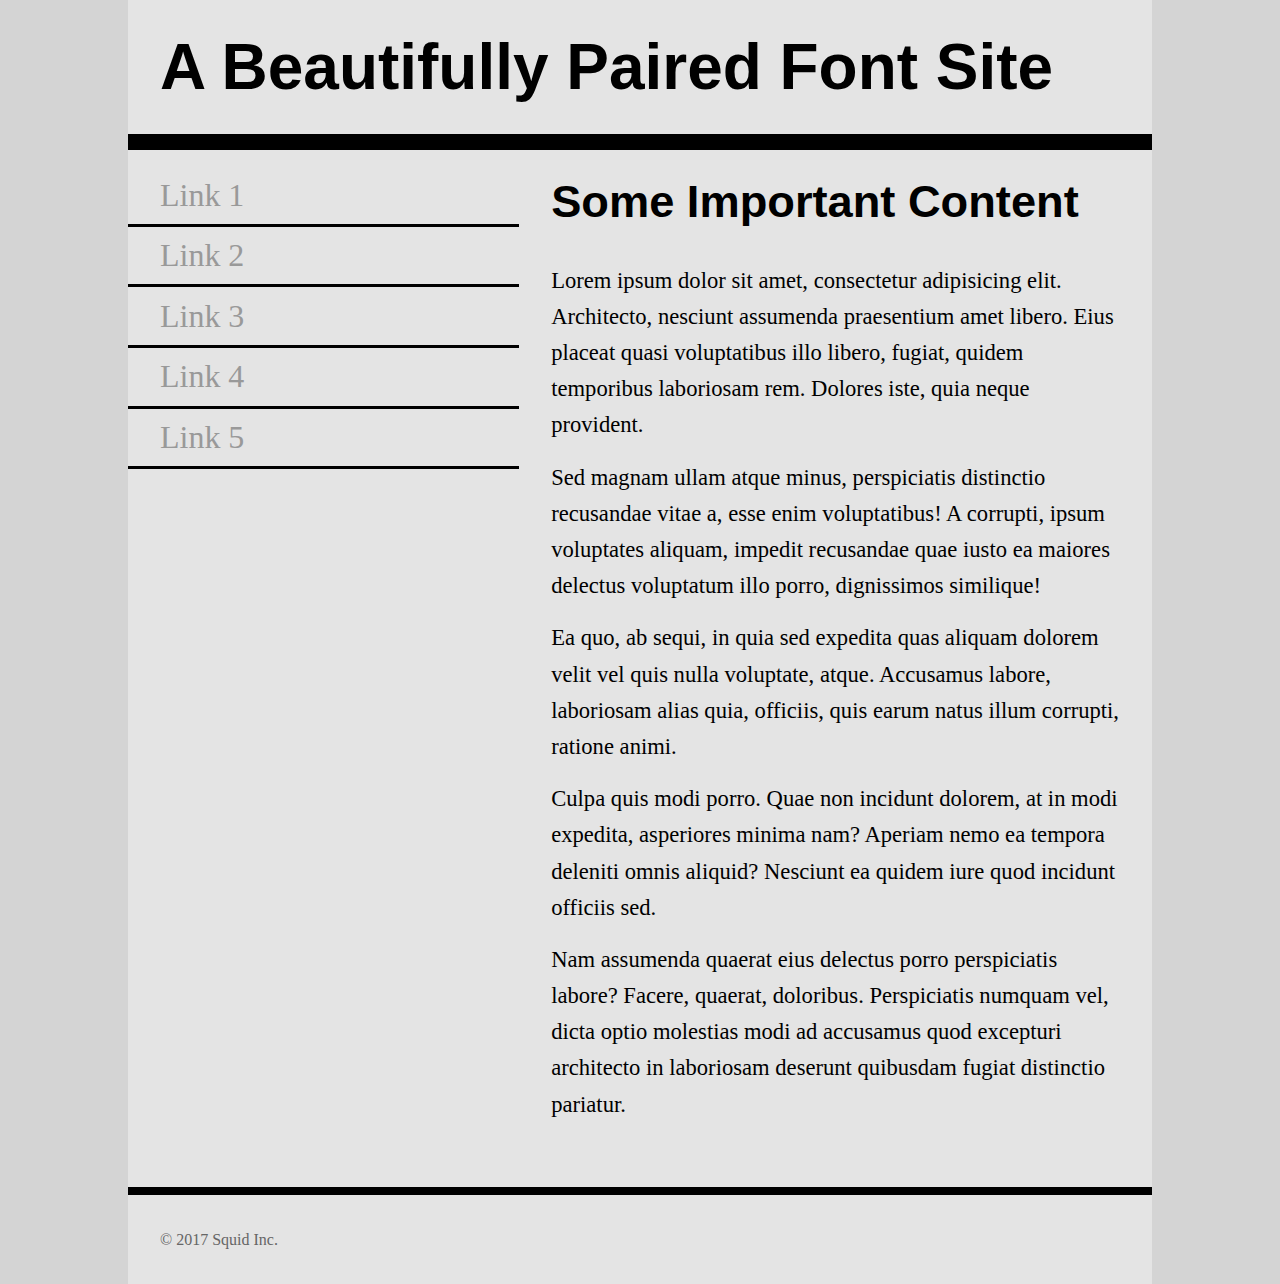
==== index.html @ 78faf9fe "added html and css files" ====
<!DOCTYPE html>
<html lang="en">
<head>
    <meta charset="UTF-8">
    <title>Font Assignment</title>
    <!-- two pages are 
    index.html with sans-serif headings and serif body text
    
    two.html with serif headings and sans-serif body text
    
    don't forget to add your google font <link> in the right place
    -->
    <meta name="viewpoint" content="width=device-width" />
    <link href="one.css" rel="stylesheet" type="text/css"/>
</head>
<body>
    <div class="wrapper">
        <header>
            <h1>A Beautifully Paired Font Site</h1>
        </header>
        <nav>
            <ul>
                <li><a href="#">Link 1</a></li>
                <li><a href="#">Link 2</a></li>
                <li><a href="#">Link 3</a></li>
                <li><a href="#">Link 4</a></li>
                <li><a href="#">Link 5</a></li>
            </ul>
        </nav>
        <main>
            <h2>Some Important Content</h2>
            <p>Lorem ipsum dolor sit amet, consectetur adipisicing elit. Architecto, nesciunt assumenda praesentium amet libero. Eius placeat quasi voluptatibus illo libero, fugiat, quidem temporibus laboriosam rem. Dolores iste, quia neque provident.</p>
            <p>Sed magnam ullam atque minus, perspiciatis distinctio recusandae vitae a, esse enim voluptatibus! A corrupti, ipsum voluptates aliquam, impedit recusandae quae iusto ea maiores delectus voluptatum illo porro, dignissimos similique!</p>
            <p>Ea quo, ab sequi, in quia sed expedita quas aliquam dolorem velit vel quis nulla voluptate, atque. Accusamus labore, laboriosam alias quia, officiis, quis earum natus illum corrupti, ratione animi.</p>
            <p>Culpa quis modi porro. Quae non incidunt dolorem, at in modi expedita, asperiores minima nam? Aperiam nemo ea tempora deleniti omnis aliquid? Nesciunt ea quidem iure quod incidunt officiis sed.</p>
            <p>Nam assumenda quaerat eius delectus porro perspiciatis labore? Facere, quaerat, doloribus. Perspiciatis numquam vel, dicta optio molestias modi ad accusamus quod excepturi architecto in laboriosam deserunt quibusdam fugiat distinctio pariatur.</p>
        </main>
        <footer>
            <p>&copy; 2017 Squid Inc.</p>
        </footer>
    </div>
</body>
</html>
---- one.css ----
*{
    padding: 0;
    margin: 0;
    box-sizing: border-box;
}
html{
    font-size: 16px;
    line-height: 1.6;
    font-family: serif;
}
html,body{
    background-color: #d4d4d4;
}
h1{
    font-family: sans-serif;
    font-size: 3.998rem;
    padding:1rem 2rem;
}
h2{
    font-family: sans-serif;
    font-size: 2.827rem;
    padding:1rem 2rem;
}
nav ul{
    padding:1rem 0;
}
nav li{
    font-size: 1.999rem;
    list-style-type: none;
}
nav li>a{
    display: block;
    text-decoration: none;
    border-bottom: 0.2rem solid black;
    padding: 0.2rem 2rem;
    color: #999;
}
nav li>a:hover,
nav li>a:active{
    color: #222;
}
p{
    font-size: 1.414rem;
    padding:0.5rem 2rem;
}
main p:last-child{
    padding-bottom: 4rem;
}
.wrapper{
    width: 80%;
    max-width: 1200px;
    margin: 0 auto;
    background-color: #e4e4e4;
}
header{
    width:100%;
    border-bottom: 1rem solid black;
}
nav{
    float:left;
    width: 38.2%;
}
main{
    float:right;
    width: 61.8%;
}
footer{
    clear:both;
    width: 100%;
    border-top: 0.5rem solid black;
}
footer p{
    font-size: 1rem;
    padding: 2rem;
    color: #666;
}
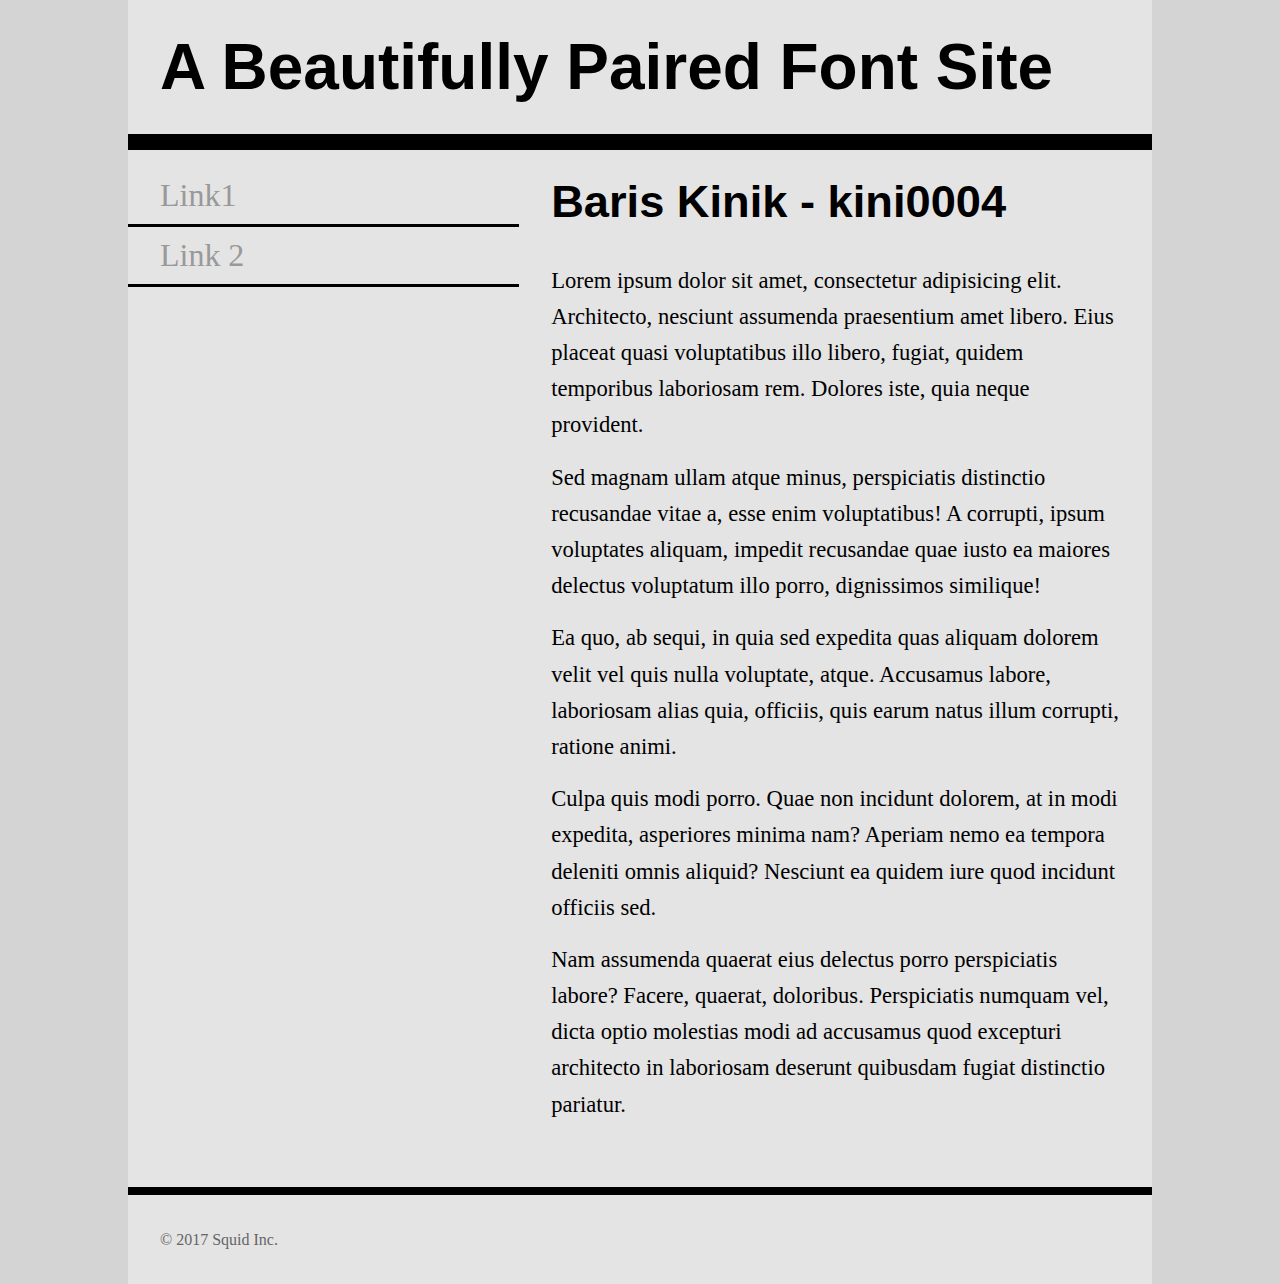
==== commit ea02b191: "added links and changed h2" ====
--- a/index.html
+++ b/index.html
@@ -20,15 +20,12 @@
         </header>
         <nav>
             <ul>
-                <li><a href="#">Link 1</a></li>
-                <li><a href="#">Link 2</a></li>
-                <li><a href="#">Link 3</a></li>
-                <li><a href="#">Link 4</a></li>
-                <li><a href="#">Link 5</a></li>
+                <li><a href="index.html">Link1</a></li>
+                <li><a href="two.html">Link 2</a></li>
             </ul>
         </nav>
         <main>
-            <h2>Some Important Content</h2>
+            <h2>Baris Kinik - kini0004</h2>
             <p>Lorem ipsum dolor sit amet, consectetur adipisicing elit. Architecto, nesciunt assumenda praesentium amet libero. Eius placeat quasi voluptatibus illo libero, fugiat, quidem temporibus laboriosam rem. Dolores iste, quia neque provident.</p>
             <p>Sed magnam ullam atque minus, perspiciatis distinctio recusandae vitae a, esse enim voluptatibus! A corrupti, ipsum voluptates aliquam, impedit recusandae quae iusto ea maiores delectus voluptatum illo porro, dignissimos similique!</p>
             <p>Ea quo, ab sequi, in quia sed expedita quas aliquam dolorem velit vel quis nulla voluptate, atque. Accusamus labore, laboriosam alias quia, officiis, quis earum natus illum corrupti, ratione animi.</p>
@@ -40,4 +37,4 @@
         </footer>
     </div>
 </body>
-</html>+</html>
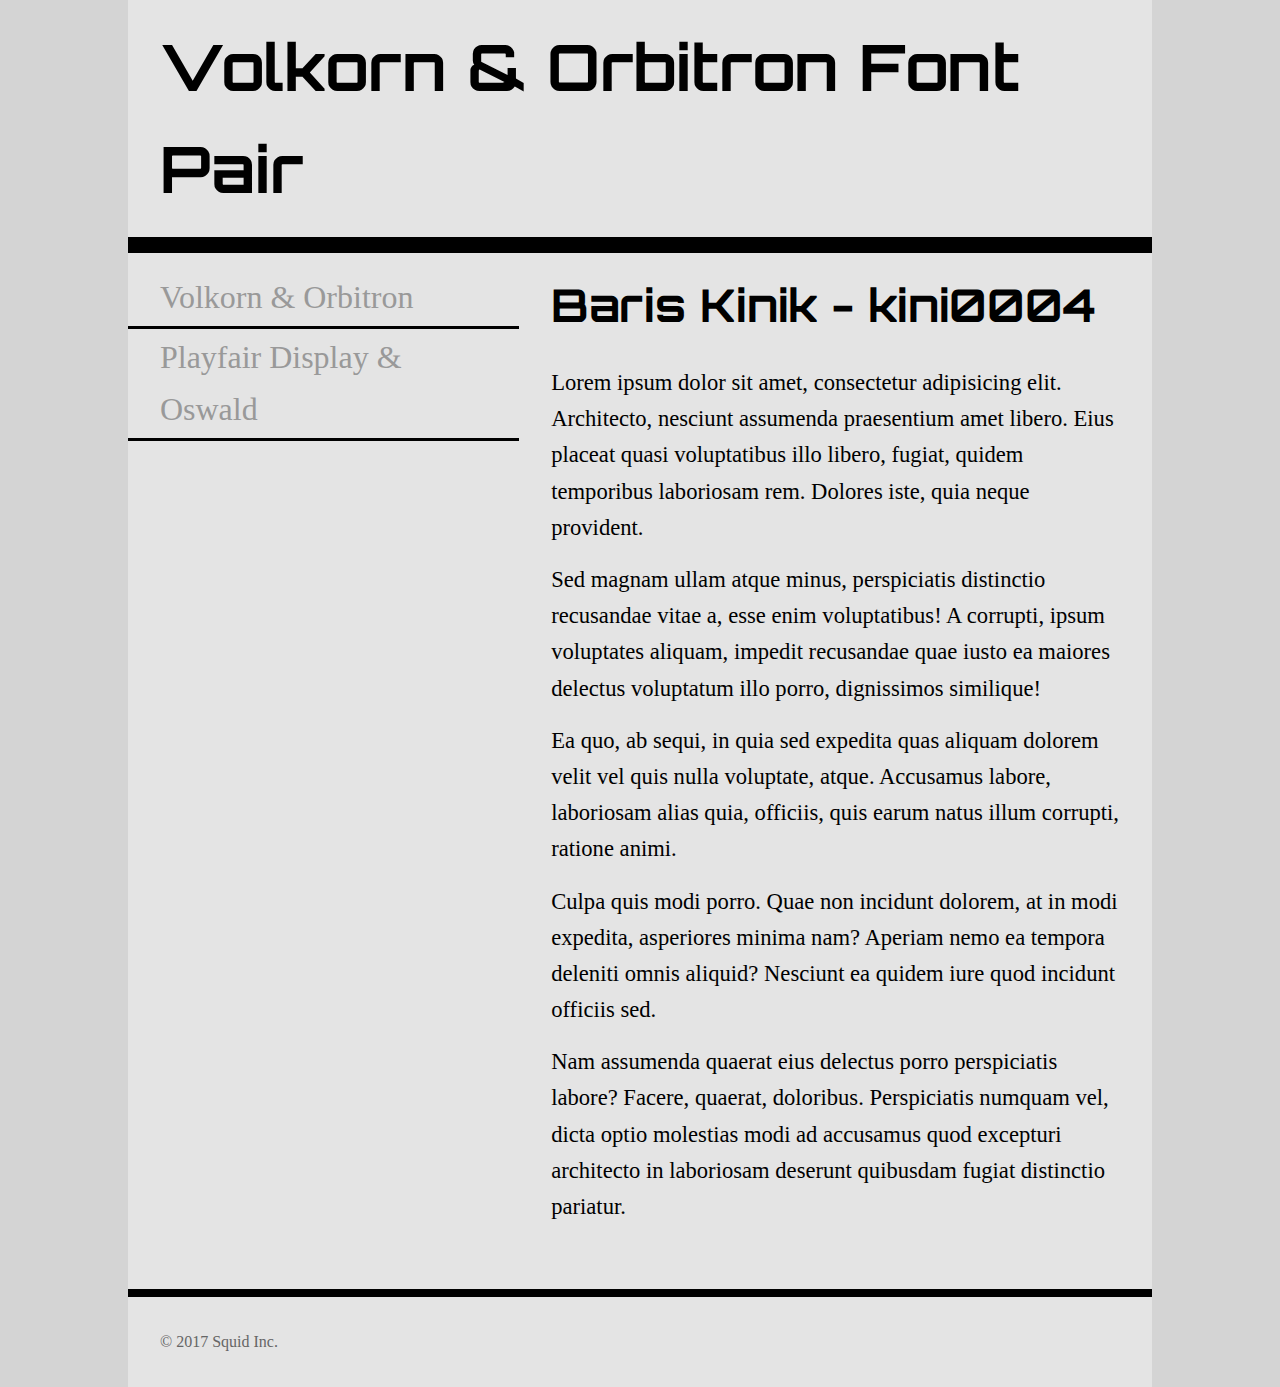
==== commit ba768ef3: "Update index.html" ====
--- a/index.html
+++ b/index.html
@@ -12,16 +12,17 @@
     -->
     <meta name="viewpoint" content="width=device-width" />
     <link href="one.css" rel="stylesheet" type="text/css"/>
+    <link href="https://fonts.googleapis.com/css?family=Orbitron|Vollkorn" rel="stylesheet">
 </head>
 <body>
     <div class="wrapper">
         <header>
-            <h1>A Beautifully Paired Font Site</h1>
+            <h1>Volkorn & Orbitron Font Pair</h1>
         </header>
         <nav>
             <ul>
-                <li><a href="index.html">Link1</a></li>
-                <li><a href="two.html">Link 2</a></li>
+                <li><a href="index.html">Volkorn & Orbitron</a></li>
+                <li><a href="two.html">Playfair Display & Oswald</a></li>
             </ul>
         </nav>
         <main>
--- a/one.css
+++ b/one.css
@@ -6,18 +6,18 @@
 html{
     font-size: 16px;
     line-height: 1.6;
-    font-family: serif;
+    font-family: Volkorn, Times, Georgia, serif;
 }
 html,body{
     background-color: #d4d4d4;
 }
 h1{
-    font-family: sans-serif;
+    font-family: Orbitron, Arial, Helvetica, sans-serif;
     font-size: 3.998rem;
     padding:1rem 2rem;
 }
 h2{
-    font-family: sans-serif;
+    font-family: Orbitron, Arial, Helvetica, sans-serif;
     font-size: 2.827rem;
     padding:1rem 2rem;
 }
@@ -73,4 +73,4 @@
     font-size: 1rem;
     padding: 2rem;
     color: #666;
-}+}
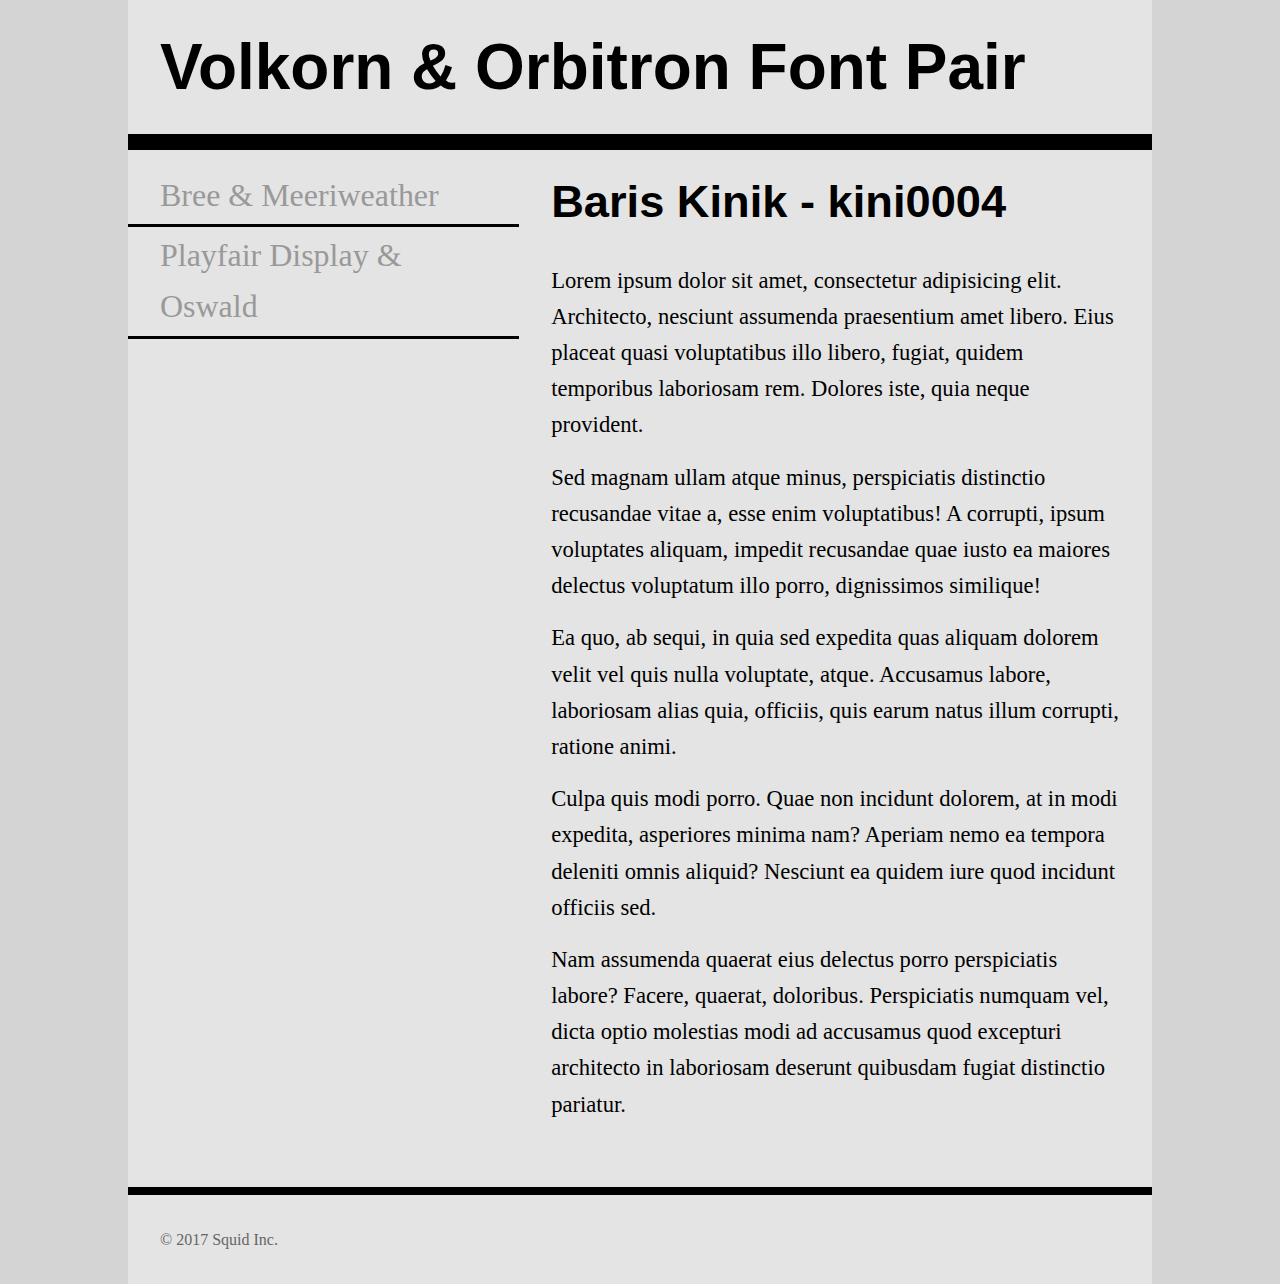
==== commit c9eb042f: "changed font family" ====
--- a/index.html
+++ b/index.html
@@ -12,7 +12,7 @@
     -->
     <meta name="viewpoint" content="width=device-width" />
     <link href="one.css" rel="stylesheet" type="text/css"/>
-    <link href="https://fonts.googleapis.com/css?family=Orbitron|Vollkorn" rel="stylesheet">
+    <link href="https://fonts.googleapis.com/css?family=Bree+Serif|Merriweather+Sans" rel="stylesheet">
 </head>
 <body>
     <div class="wrapper">
@@ -21,7 +21,7 @@
         </header>
         <nav>
             <ul>
-                <li><a href="index.html">Volkorn & Orbitron</a></li>
+                <li><a href="index.html">Bree & Meeriweather</a></li>
                 <li><a href="two.html">Playfair Display & Oswald</a></li>
             </ul>
         </nav>
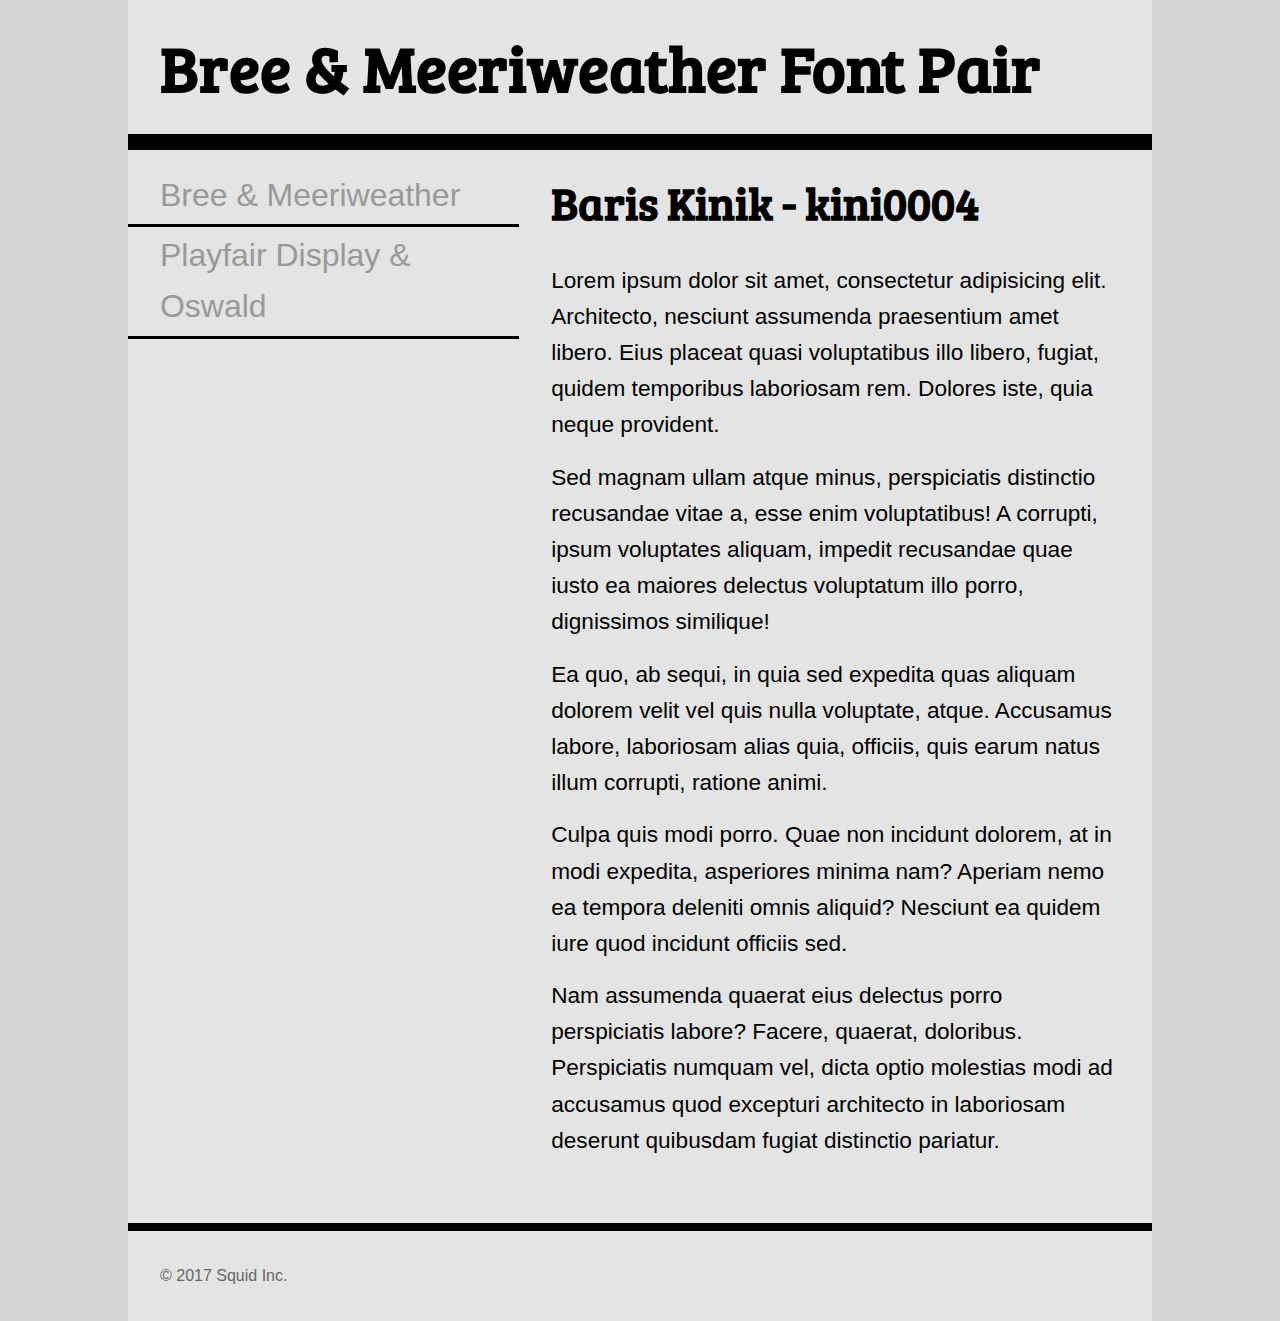
==== commit 5c0ca422: "Update index.html" ====
--- a/index.html
+++ b/index.html
@@ -17,7 +17,7 @@
 <body>
     <div class="wrapper">
         <header>
-            <h1>Volkorn & Orbitron Font Pair</h1>
+            <h1>Bree & Meeriweather Font Pair</h1>
         </header>
         <nav>
             <ul>
--- a/one.css
+++ b/one.css
@@ -6,18 +6,18 @@
 html{
     font-size: 16px;
     line-height: 1.6;
-    font-family: Volkorn, Times, Georgia, serif;
+    font-family: "Meeriweather Sans", Arial, Helvetica, sans-serif;
 }
 html,body{
     background-color: #d4d4d4;
 }
 h1{
-    font-family: Orbitron, Arial, Helvetica, sans-serif;
+    font-family: "Bree Serif", Times, Georgia, serif;
     font-size: 3.998rem;
     padding:1rem 2rem;
 }
 h2{
-    font-family: Orbitron, Arial, Helvetica, sans-serif;
+    font-family: "Bree Serif", Times, Georgia, serif;
     font-size: 2.827rem;
     padding:1rem 2rem;
 }
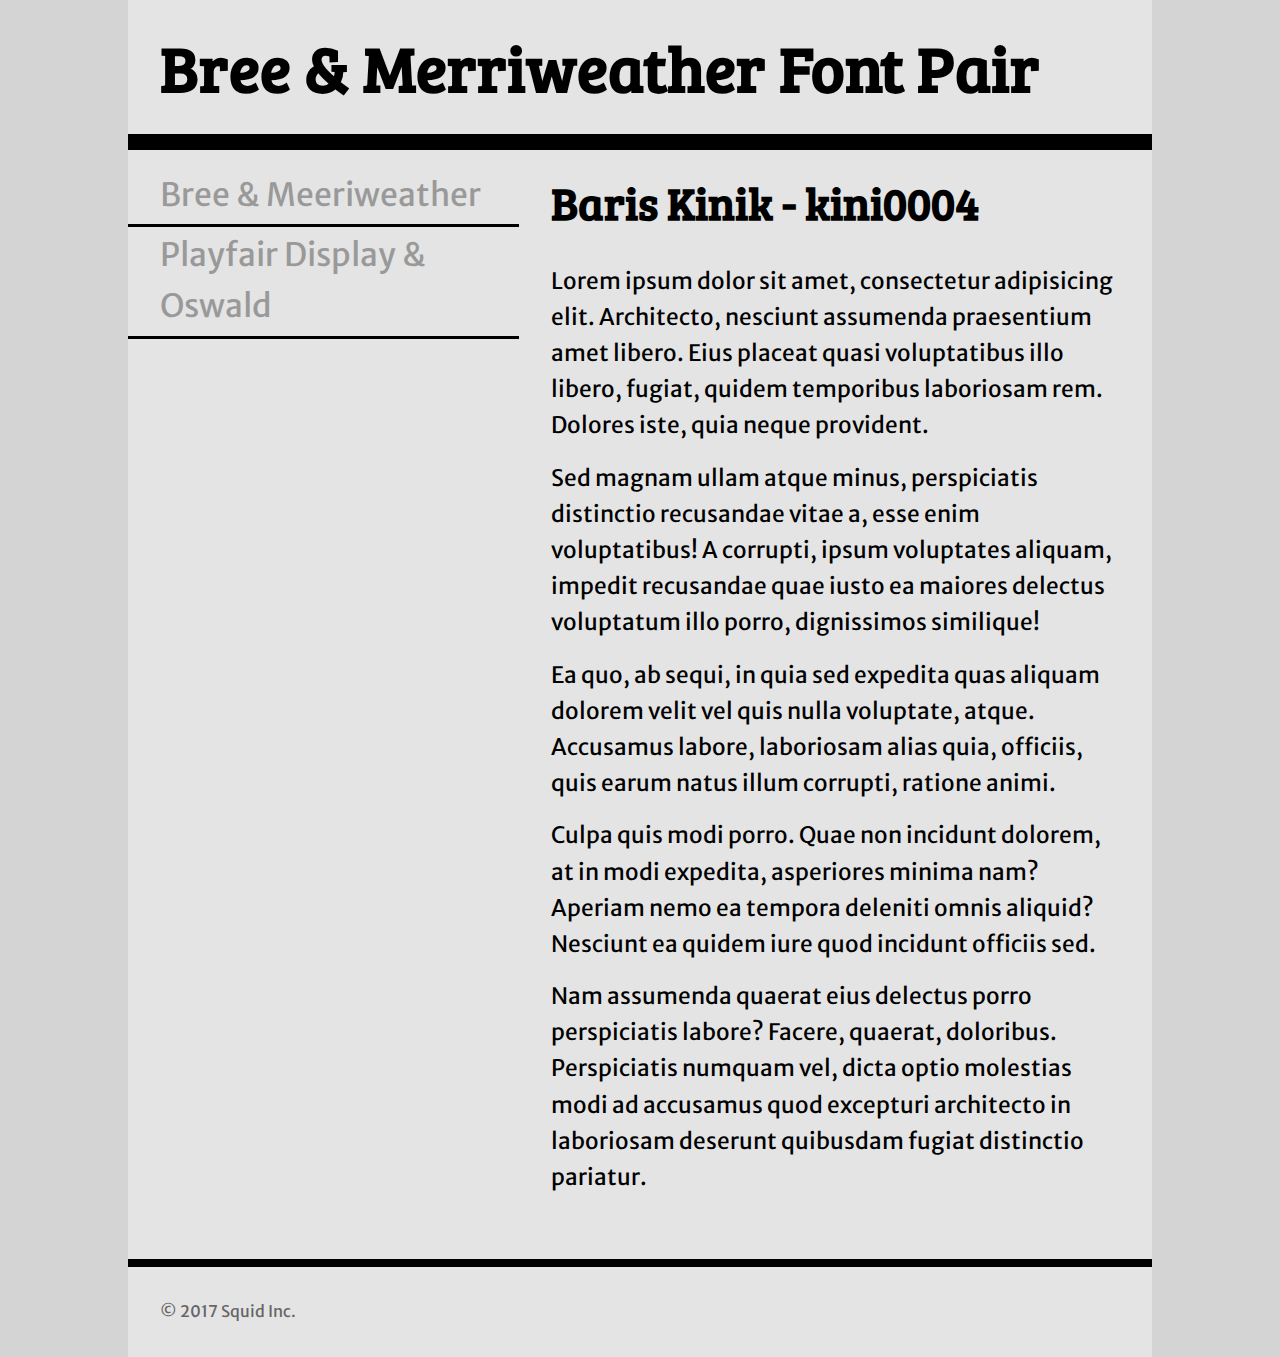
==== commit 8ca6b7eb: "Update index.html" ====
--- a/index.html
+++ b/index.html
@@ -17,7 +17,7 @@
 <body>
     <div class="wrapper">
         <header>
-            <h1>Bree & Meeriweather Font Pair</h1>
+            <h1>Bree & Merriweather Font Pair</h1>
         </header>
         <nav>
             <ul>
--- a/one.css
+++ b/one.css
@@ -6,7 +6,7 @@
 html{
     font-size: 16px;
     line-height: 1.6;
-    font-family: "Meeriweather Sans", Arial, Helvetica, sans-serif;
+    font-family: "Merriweather Sans", Arial, Helvetica, sans-serif;
 }
 html,body{
     background-color: #d4d4d4;
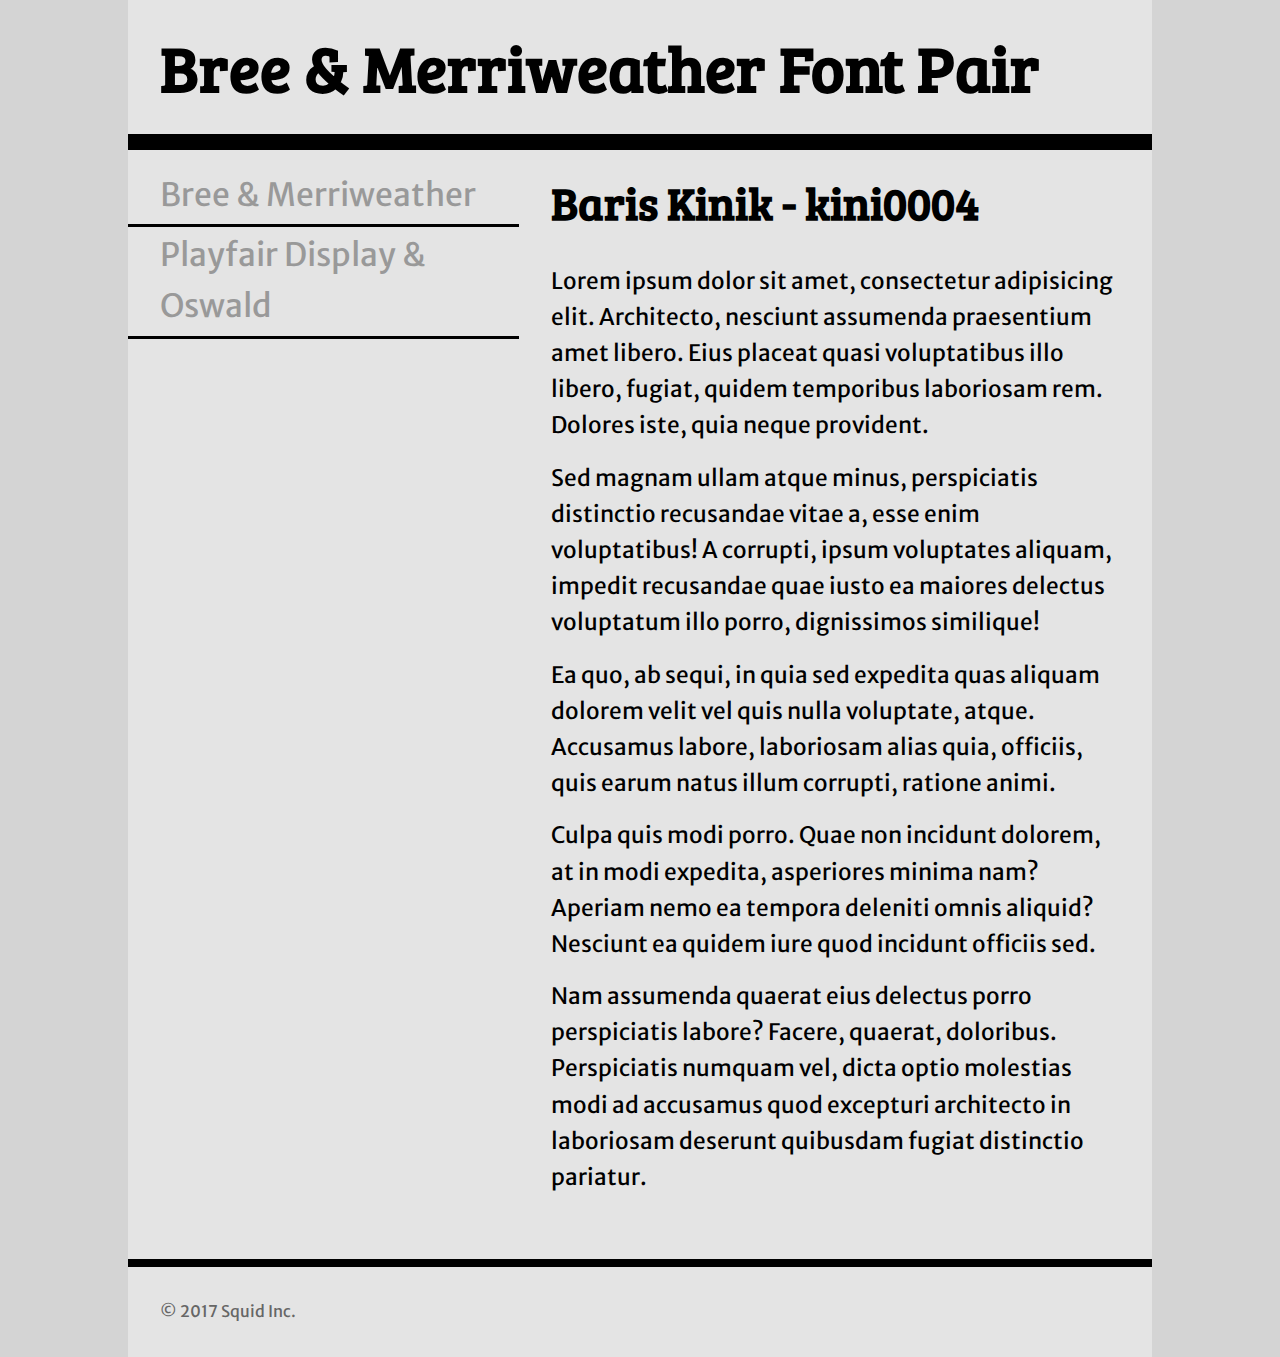
==== commit 9673ced8: "Update index.html" ====
--- a/index.html
+++ b/index.html
@@ -21,7 +21,7 @@
         </header>
         <nav>
             <ul>
-                <li><a href="index.html">Bree & Meeriweather</a></li>
+                <li><a href="index.html">Bree & Merriweather</a></li>
                 <li><a href="two.html">Playfair Display & Oswald</a></li>
             </ul>
         </nav>
